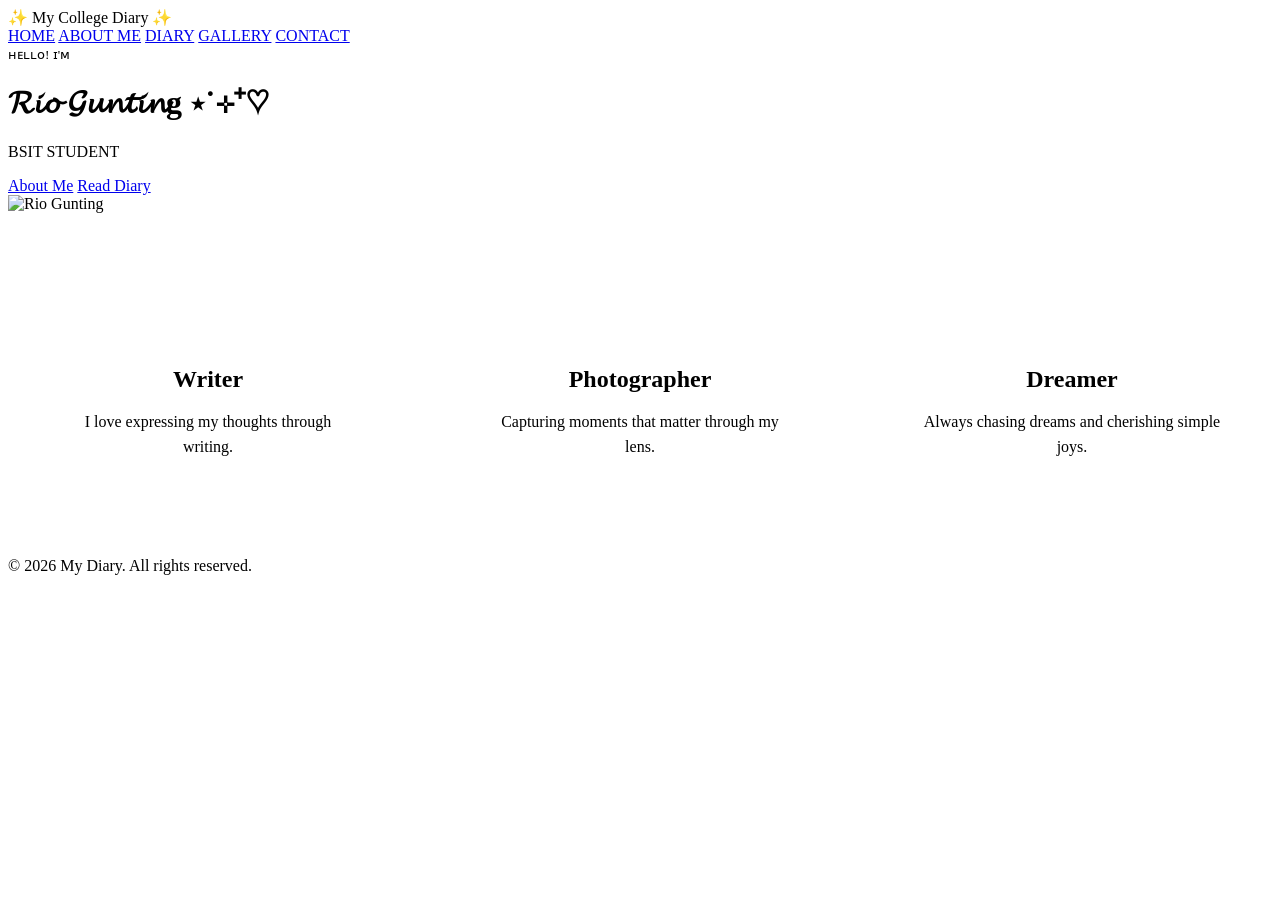
==== index.html @ 9bf3227a "My Diary" ====
<!DOCTYPE html>
<html lang="en">
<head>
    <meta charset="UTF-8">
    <meta name="viewport" content="width=device-width, initial-scale=1">
    <title>Rio's College Diary</title>
    <link rel="stylesheet" href="style.css">
</head>
<body>
    <!-- Navigation -->
    <div class="site-title">✨ My College Diary ✨</div>
    <nav>
        <a href="index.html" class="active">HOME</a>
        <a href="about.html">ABOUT ME</a>
        <a href="diary.html">DIARY</a>
        <a href="gallery.html">GALLERY</a>
        <a href="contact.html">CONTACT</a>
    </nav>

    <!-- Hero Section -->
    <header>
        <div class="intro-text">
            <small>ʜᴇʟʟᴏ! ɪ'ᴍ</small>
            <h1>𝓡𝓲𝓸 𝓖𝓾𝓷𝓽𝓲𝓷g ⋆˙⊹⁺♡</h1>
            <p class="subtitle">BSIT STUDENT</p>
            <div class="hero-buttons">
                <a href="about.html" class="btn primary">About Me</a>
                <a href="diary.html" class="btn secondary">Read Diary</a>
            </div>
        </div>
        <img src="c:\Users\Rio\OneDrive\Desktop\MY DIARY\IMG_4378__1_-removebg-preview.png" alt="Rio Gunting" class="profile-photo">
    </header>
</body>
</html>
    <div style="display: grid; grid-template-columns: repeat(auto-fit, minmax(280px, 1fr)); gap: 2rem; margin-top: 3rem; justify-items: center;">
    <div style="background: var(--white); padding: 2.5rem 2rem; border-radius: 15px; box-shadow: var(--shadow); text-align: center; min-height: 200px; display: flex; flex-direction: column; justify-content: center; width: 100%; max-width: 300px;">
        <i class="fas fa-feather-alt" style="font-size: 3rem; color: var(--accent); margin-bottom: 1.5rem;"></i>
        <h3 style="margin: 0 0 1rem 0; font-size: 1.5rem;">Writer</h3>
        <p style="margin: 0; line-height: 1.6;">I love expressing my thoughts through writing.</p>
    </div>
    
    <div style="background: var(--white); padding: 2.5rem 2rem; border-radius: 15px; box-shadow: var(--shadow); text-align: center; min-height: 200px; display: flex; flex-direction: column; justify-content: center; width: 100%; max-width: 300px;">
        <i class="fas fa-camera" style="font-size: 3rem; color: var(--accent); margin-bottom: 1.5rem;"></i>
        <h3 style="margin: 0 0 1rem 0; font-size: 1.5rem;">Photographer</h3>
        <p style="margin: 0; line-height: 1.6;">Capturing moments that matter through my lens.</p>
    </div>
    
    <div style="background: var(--white); padding: 2.5rem 2rem; border-radius: 15px; box-shadow: var(--shadow); text-align: center; min-height: 200px; display: flex; flex-direction: column; justify-content: center; width: 100%; max-width: 300px;">
        <i class="fas fa-heart" style="font-size: 3rem; color: var(--accent); margin-bottom: 1.5rem;"></i>
        <h3 style="margin: 0 0 1rem 0; font-size: 1.5rem;">Dreamer</h3>
        <p style="margin: 0; line-height: 1.6;">Always chasing dreams and cherishing simple joys.</p>
    </div>
</div>

 <footer class="footer">
        <div class="container">
            <p>&copy; 2026 My Diary. All rights reserved.</p>
        </div>
    </footer>
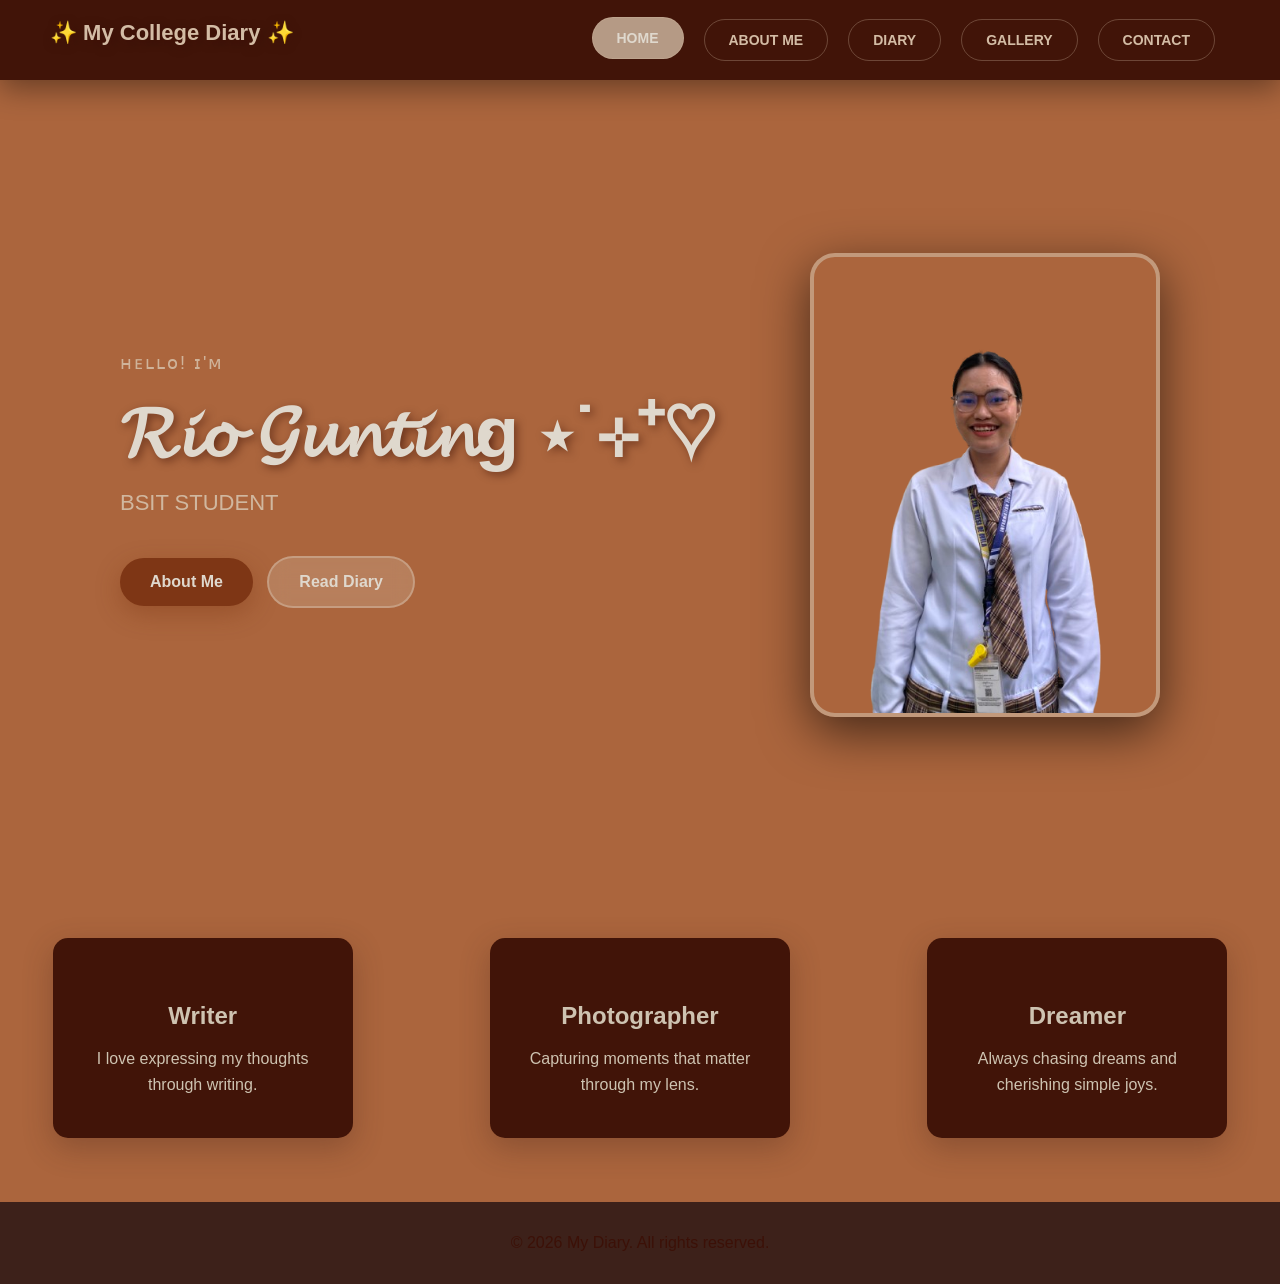
==== commit 6f8a3c76: "My Diary" ====
--- a/index.html
+++ b/index.html
@@ -28,7 +28,7 @@
                 <a href="diary.html" class="btn secondary">Read Diary</a>
             </div>
         </div>
-        <img src="c:\Users\Rio\OneDrive\Desktop\MY DIARY\IMG_4378__1_-removebg-preview.png" alt="Rio Gunting" class="profile-photo">
+        <img src="removebg.png" alt="Rio Gunting" class="profile-photo">
     </header>
 </body>
 </html>
--- a/style.css
+++ b/style.css
@@ -0,0 +1,500 @@
+* {
+    box-sizing: border-box;
+    margin: 0;
+    padding: 0;
+}
+
+:root {
+    --primary: #3D211A;
+    --secondary: #8b5534;
+    --accent: #A07856;
+    --light: #834f42;
+    --white: rgba(60, 16, 6, 0.95);
+    --shadow: 0 10px 30px rgba(63, 33, 26, 0.3);
+}
+/* BODY  */
+body {
+    font-family: 'Arial', sans-serif;
+    background: #AB653D; 
+    color: #cec3b1; 
+    padding-top: 80px;
+    min-height: 100vh;
+}
+
+/* NAVIGATION */
+.site-title {
+    position: fixed;
+    left: 50px;
+    top: 20px;
+    font-size: 22px;
+    font-weight: bold;
+    color: #D3BCA5; 
+    z-index: 1100;
+    text-shadow: 0 2px 10px rgba(60,16,6,0.5);
+}
+
+nav {
+    position: fixed;
+    top: 0;
+    width: 100%;
+    background: rgba(60, 16, 6, 0.95); 
+    backdrop-filter: blur(20px);
+    display: flex;
+    justify-content: flex-end;
+    align-items: center;
+    gap: 10px;
+    height: 80px;
+    padding: 0 60px;
+    z-index: 1000;
+    box-shadow: 0 8px 30px rgba(0,0,0,0.4);
+}
+
+nav a {
+    color: #D3BCA5;
+    text-decoration: none;
+    font-weight: 600;
+    font-size: 14px;
+    padding: 12px 24px;
+    border-radius: 25px;
+    transition: all 0.3s ease;
+    margin: 0 5px;
+    border: 1px solid rgba(211, 188, 165, 0.3);
+}
+
+nav a:hover, nav a.active {
+    color: #DFD8CD;
+    background: rgba(211, 188, 165, 0.8);
+    transform: translateY(-2px);
+}
+
+/* HERO */
+header {
+    display: flex;
+    align-items: center;
+    justify-content: space-between;
+    padding: 100px 120px;
+    min-height: 90vh;
+    max-width: 1400px;
+    margin: 0 auto;
+}
+
+.intro-text {
+    max-width: 600px;
+}
+
+.intro-text small {
+    font-size: 18px;
+    letter-spacing: 2px;
+    opacity: 0.9;
+    display: block;
+    margin-bottom: 10px;
+    color: #D3BCA5;
+}
+
+.intro-text h1 {
+    font-size: 72px;
+    font-weight: 700;
+    margin: 15px 0;
+    line-height: 1.2;
+    color: #DFD8CD;
+    text-shadow: 3px 3px 8px rgba(60,16,6,0.5);
+}
+
+.subtitle {
+    font-size: 22px;
+    margin-bottom: 30px;
+    opacity: 0.95;
+    font-weight: 500;
+    color: #D3BCA5;
+}
+
+.profile-photo {
+    max-width: 350px;
+    border-radius: 25px;
+    border: 4px solid rgba(211, 188, 165, 0.6);
+    box-shadow: 0 15px 50px rgba(0,0,0,0.6);
+}
+
+/* PAGE CONTENT */
+.page-content {
+    max-width: 1200px;
+    margin: 40px auto;
+    padding: 100px 60px;
+    background: rgba(211, 188, 165, 0.15);
+    backdrop-filter: blur(25px);
+    border-radius: 30px;
+    box-shadow: 0 25px 70px rgba(0,0,0,0.4);
+    border: 2px solid rgba(211, 188, 165, 0.3);
+}
+
+.page-content h1, .page-content h2, .page-content h3 {
+    color: #4e2d1b !important;
+    text-shadow: 2px 2px 5px rgba(60,16,6,0.4);
+}
+
+.page-content h1 {
+    font-size: 40px;
+    text-align: center;
+    margin-bottom: 50px;
+    position: relative;
+}
+
+.page-content h1::after {
+    content: '';
+    position: absolute;
+    bottom: -15px;
+    left: 50%;
+    transform: translateX(-50%);
+    width: 120px;
+    height: 5px;
+    background: #D3BCA5;
+    border-radius: 3px;
+    box-shadow: 0 2px 10px rgba(0,0,0,0.3);
+}
+
+/* BUTTONS */
+.btn {
+    display: inline-block;
+    padding: 15px 30px;
+    margin: 10px 10px 10px 0;
+    border-radius: 30px;
+    text-decoration: none;
+    font-weight: 600;
+    font-size: 16px;
+    transition: all 0.3s ease;
+    border: none;
+    cursor: pointer;
+}
+
+.btn.primary {
+    background: #7E3615;
+    color: #DFD8CD;
+    box-shadow: 0 8px 25px rgba(126,54,21,0.4);
+}
+
+.btn.primary:hover {
+    transform: translateY(-3px);
+    box-shadow: 0 15px 35px rgba(126,54,21,0.6);
+}
+
+.btn.secondary {
+    background: rgba(211, 188, 165, 0.3);
+    color: #DFD8CD;
+    backdrop-filter: blur(10px);
+    border: 2px solid rgba(211, 188, 165, 0.5);
+}
+
+/* DIARY */
+.diary-entry {
+    background: rgba(211, 188, 165, 0.25);
+    padding: 35px;
+    margin-bottom: 40px;
+    border-radius: 20px;
+    border-left: 6px solid #AB653D;
+    box-shadow: 0 10px 30px rgba(0,0,0,0.3);
+}
+
+.diary-entry h3 {
+    color: #D3BCA5 !important;
+    margin-bottom: 15px;
+    font-size: 24px;
+}
+
+.diary-entry.featured {
+    background: rgba(211, 188, 165, 0.35);
+    border-left-width: 8px;
+    border-left-color: #D3BCA5;
+}
+
+/* DIARY IMAGES*/
+.diary-entry img {
+    width: 280px !important;
+    height: 200px !important;
+    object-fit: cover !important;
+    border-radius: 18px;
+    box-shadow: 0 12px 35px rgba(0,0,0,0.5);
+    border: 4px solid rgba(211, 188, 165, 0.4);
+    margin: 20px auto;
+    display: block;
+}
+
+.multi-images, .side-by-side {
+    display: flex;
+    gap: 20px;
+    flex-wrap: wrap;
+    margin-top: 25px;
+    justify-content: center;
+}
+
+.multi-images img, .side-by-side img {
+    max-width: 220px;
+    border-radius: 15px;
+    box-shadow: 0 12px 30px rgba(0,0,0,0.4);
+    border: 3px solid rgba(211, 188, 165, 0.4);
+}
+
+/* ABOUT ME */
+.content-grid {
+    display: grid;
+    grid-template-columns: 2fr 1fr;
+    gap: 60px;
+    align-items: center;
+}
+
+.about-image img {
+    width: 100%;
+    border-radius: 25px;
+    box-shadow: 0 20px 50px rgba(0,0,0,0.5);
+    border: 4px solid rgba(211, 188, 165, 0.5);
+}
+
+blockquote {
+    font-style: italic;
+    font-size: 22px;
+    color: #D3BCA5;
+    margin: 40px 0;
+    padding: 30px;
+    background: rgba(211, 188, 165, 0.2);
+    border-radius: 20px;
+    border-left: 6px solid #AB653D;
+    box-shadow: inset 0 2px 10px rgba(0,0,0,0.2);
+}
+
+/* GALLERY */
+.gallery-grid {
+    display: grid;
+    grid-template-columns: repeat(auto-fit, minmax(320px, 1fr));
+    gap: 30px;
+    margin-top: 50px;
+}
+
+.gallery-item {
+    background: rgba(211, 188, 165, 0.2);
+    border-radius: 25px;
+    overflow: hidden;
+    transition: all 0.4s ease;
+    cursor: pointer;
+    border: 2px solid rgba(211, 188, 165, 0.3);
+}
+
+.gallery-item:hover {
+    transform: translateY(-15px);
+    box-shadow: 0 25px 60px rgba(0,0,0,0.5);
+}
+
+.gallery-item img {
+    width: 100%;
+    height: 280px;
+    object-fit: cover;
+}
+
+.gallery-item p {
+    padding: 25px;
+    text-align: center;
+    font-weight: 600;
+    color: #AB653D;
+    background: rgba(211, 188, 165, 0.3);
+}
+
+/* CONTACT*/
+.contact-grid {
+    display: grid;
+    grid-template-columns: repeat(auto-fit, minmax(320px, 1fr));
+    gap: 35px;
+    margin-top: 60px;
+}
+
+.contact-card {
+    background: rgba(211, 188, 165, 0.25);
+    padding: 45px 35px;
+    border-radius: 25px;
+    text-align: center;
+    border: 2px solid rgba(211, 188, 165, 0.4);
+    box-shadow: 0 15px 20px rgba(0,0,0,0.3);
+}
+
+.contact-card h3 {
+    color: #b45a26 !important;
+    margin-bottom: 25px;
+    font-size: 26px;
+}
+
+/* FORMS  */
+input, textarea, .quick-input {
+    background: rgba(223, 216, 205, 0.95);
+    color: #3c1006;
+    border: 2px solid rgba(211, 188, 165, 0.5);
+    border-radius: 12px;
+    padding: 15px;
+    width: 100%;
+}
+
+/* RESPONSIVE  */
+@media (max-width: 768px) {
+    .site-title { left: 20px; font-size: 18px; }
+    nav { justify-content: center; padding: 0 20px; gap: 5px; }
+    nav a { padding: 10px 18px; font-size: 13px; }
+    
+    header { 
+        flex-direction: column; 
+        text-align: center; 
+        padding: 80px 30px; 
+    }
+    .intro-text h1 { font-size: 52px; }
+    .profile-photo { max-width: 300px; margin-top: 30px; }
+    
+    .page-content { 
+        padding: 70px 30px; 
+        margin: 20px 10px; 
+        border-radius: 20px;
+    }
+    .content-grid { grid-template-columns: 1fr; gap: 40px; }
+    
+    .multi-images, .side-by-side { justify-content: center; gap: 15px; }
+    .multi-images img, .side-by-side img { max-width: 180px; }
+    
+    .gallery-grid { grid-template-columns: 1fr; gap: 25px; }
+    .contact-grid { grid-template-columns: 1fr; gap: 25px; }
+    
+    .diary-entry img {
+        width: 240px !important;
+        height: 170px !important;
+    }
+}
+
+@media (max-width: 480px) {
+    header { padding: 60px 20px; }
+    .intro-text h1 { font-size: 42px; }
+    nav { flex-wrap: wrap; height: auto; padding: 15px; }
+    .page-content { padding: 50px 20px; }
+}
+
+.diary-entry {
+    background: rgba(211, 188, 165, 0.25);
+    padding: 50px 40px;             
+    margin: 0 0 70px 0 !important;   
+    border-radius: 30px;            
+    border-left: 8px solid #AB653D;
+    box-shadow: 0 25px 70px rgba(0,0,0,0.5);
+    position: relative;
+}
+
+
+.diary-entry:not(:last-child) {
+    margin-bottom: 80px !important;
+}
+
+
+.diary-entry h3 {
+    margin-bottom: 30px !important;  
+    padding-bottom: 10px;
+}
+
+/* IMAGE SPACING */
+.diary-entry img {
+    width: 300px !important;
+    height: 220px !important;
+    object-fit: cover !important;
+    border-radius: 20px;
+    margin: 35px auto !important;    
+    display: block !important;
+    box-shadow: 0 20px 50px rgba(0,0,0,0.6);
+}
+
+/* MULTI IMAGES  */
+.multi-images, .side-by-side {
+    gap: 30px !important;            
+    margin: 40px 0 !important;       
+    justify-content: center;
+}
+
+.multi-images img, .side-by-side img {
+    width: 260px !important;
+    height: 200px !important;
+    margin: 0 10px 25px 10px !important;
+}
+
+/* Featured  */
+.diary-entry.featured {
+    padding: 60px 50px !important;
+    margin-bottom: 100px !important;
+    border-left-width: 10px;
+}
+
+/* PAGE CONTENT */
+.page-content {
+    padding-bottom: 120px !important; 
+}
+
+/* MOBILE */
+@media (max-width: 768px) {
+    .diary-entry {
+        padding: 35px 25px !important;
+        margin-bottom: 60px !important;
+    }
+    
+    .diary-entry img {
+        width: 260px !important;
+        height: 190px !important;
+        margin: 30px auto !important;
+    }
+    
+    .multi-images, .side-by-side {
+        gap: 20px !important;
+        margin: 30px 0 !important;
+    }
+}
+
+@media (max-width: 480px) {
+    .diary-entry {
+        padding: 30px 20px !important;
+        margin-bottom: 50px !important;
+    }
+    
+    .diary-entry img {
+        width: 240px !important;
+        height: 170px !important;
+    }
+    }
+
+.btn-primary, .btn-secondary {
+    padding: 15px 30px;
+    border: none;
+    border-radius: 50px;
+    font-size: 1.1rem;
+    font-weight: bold;
+    text-decoration: none;
+    transition: all 0.3s ease;
+    display: inline-block;
+}
+
+.btn-primary {
+    background: var(--accent);
+    color: var(--primary);
+}
+
+.btn-primary:hover {
+    background: var(--secondary);
+    transform: translateY(-3px);
+    box-shadow: var(--shadow);
+}
+
+.btn-secondary {
+    background: transparent;
+    color: var(--white);
+    border: 2px solid var(--white);
+}
+
+.btn-secondary:hover {
+    background: var(--white);
+    color: var(--primary);
+}
+
+/* Footer */
+.footer {
+    background: var(--primary);
+    color: var(--white);
+    text-align: center;
+    padding: 2rem 0;
+    margin-top: 4rem;
+}
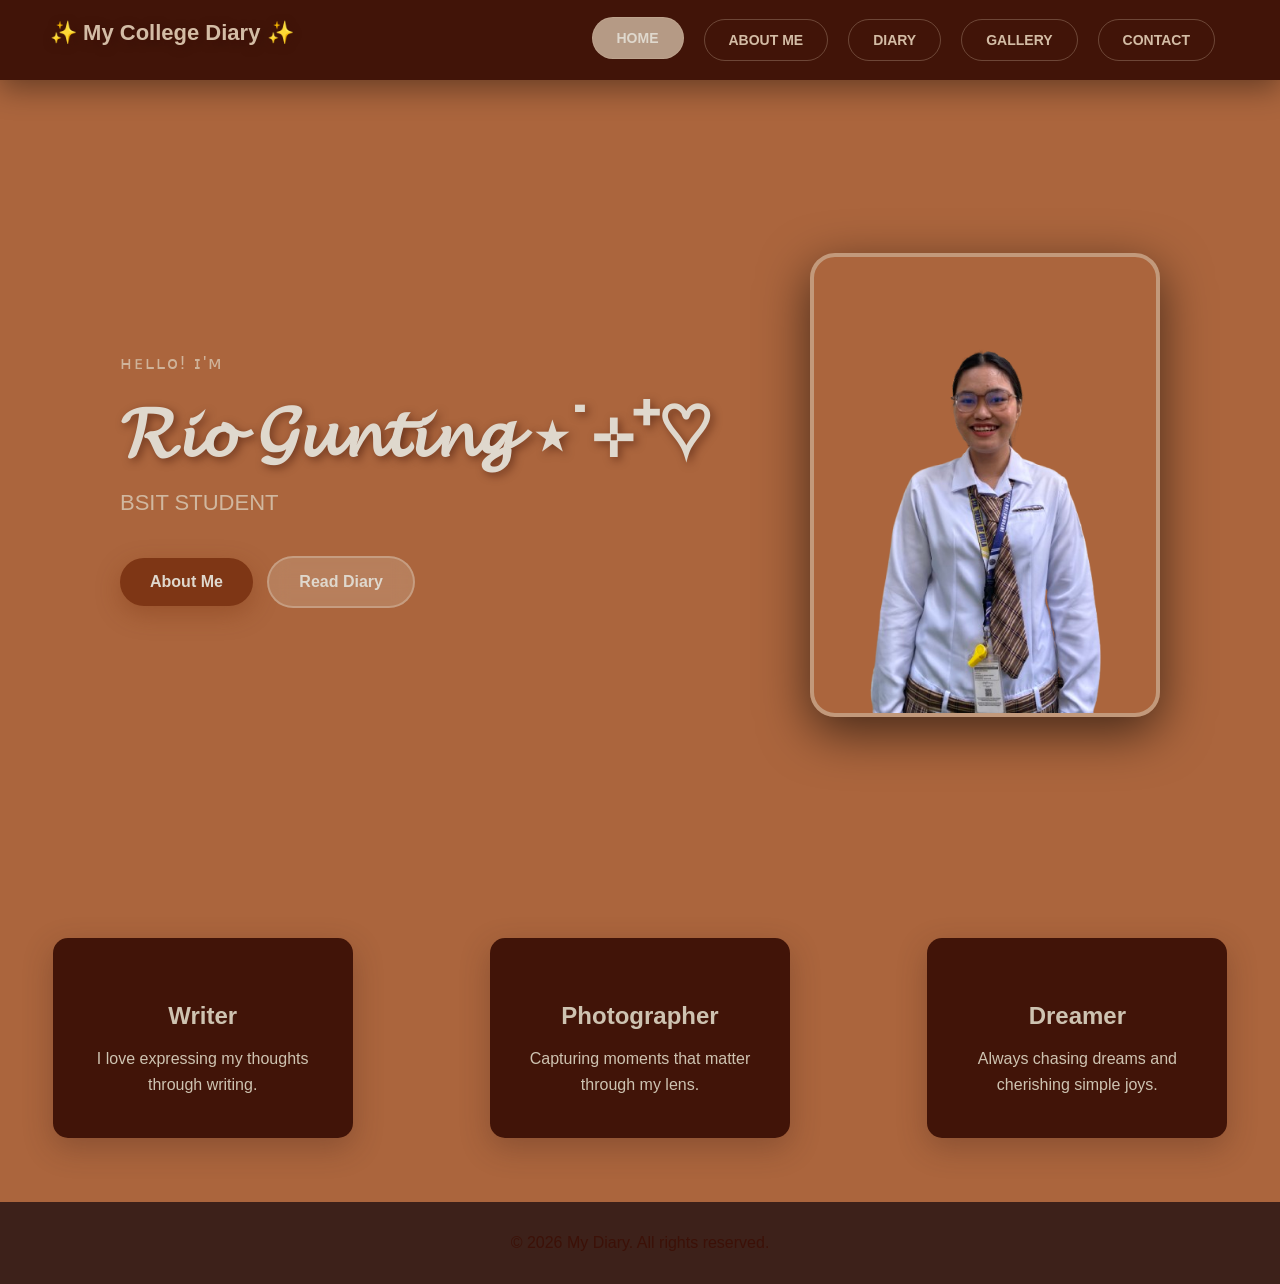
==== commit 39099cc5: "My Diary" ====
--- a/index.html
+++ b/index.html
@@ -21,7 +21,7 @@
     <header>
         <div class="intro-text">
             <small>ʜᴇʟʟᴏ! ɪ'ᴍ</small>
-            <h1>𝓡𝓲𝓸 𝓖𝓾𝓷𝓽𝓲𝓷g ⋆˙⊹⁺♡</h1>
+            <h1>𝓡𝓲𝓸 𝓖𝓾𝓷𝓽𝓲𝓷𝓰 ⋆˙⊹⁺♡</h1>
             <p class="subtitle">BSIT STUDENT</p>
             <div class="hero-buttons">
                 <a href="about.html" class="btn primary">About Me</a>
